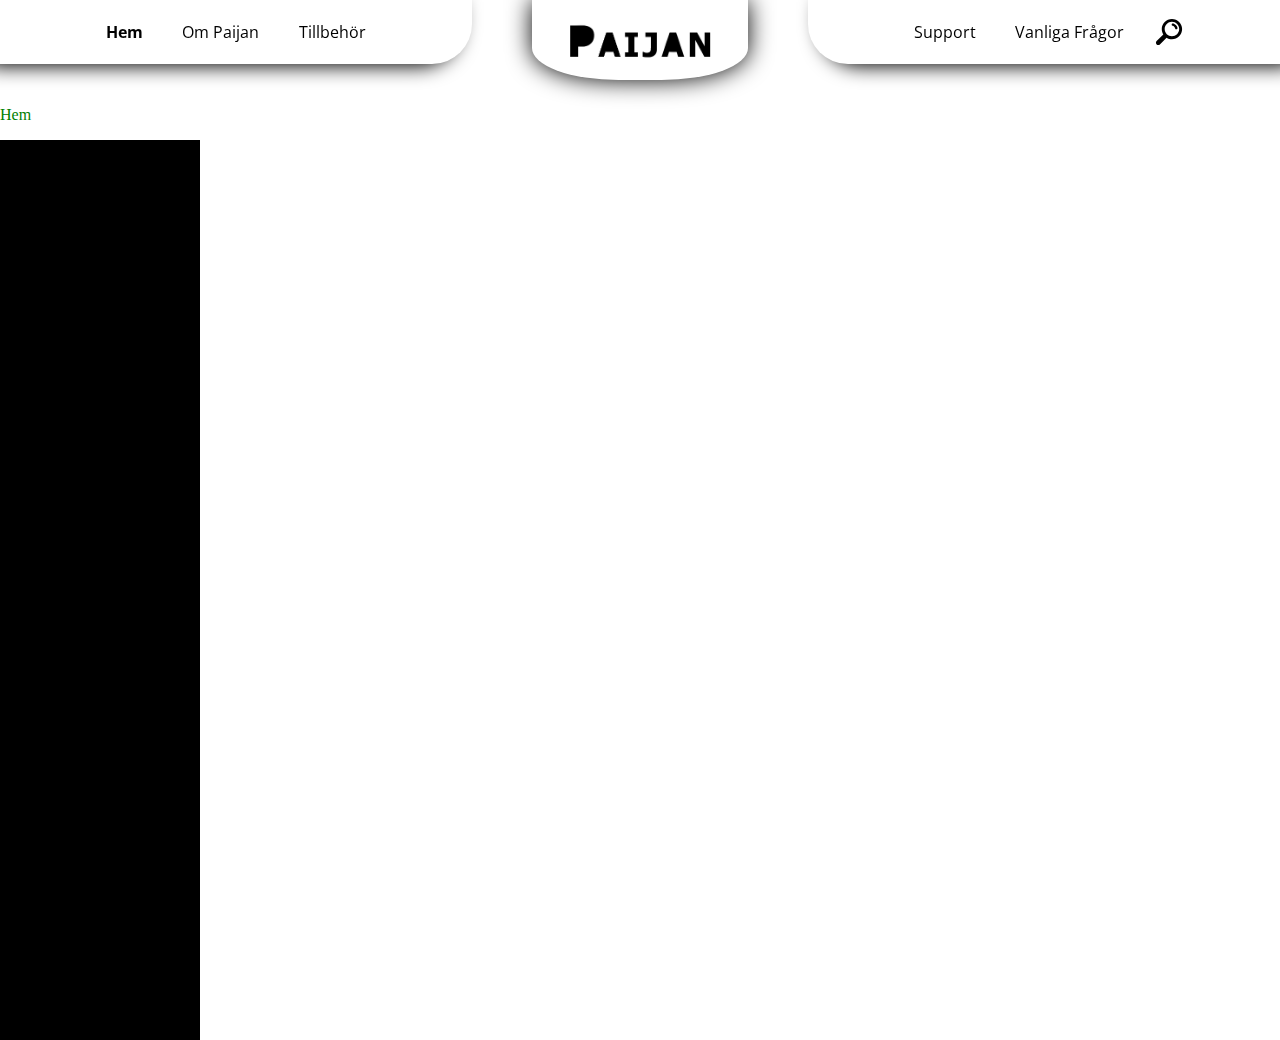
==== index.html @ 11e022a6 "Fixade animationen för laddning av sidor" ====
<!DOCTYPE html>
<html lang="sv">
    <head>
        <meta charset="UTF-8">
        <title>Paijan</title>
        <link rel="stylesheet" href="css/index.css">
        <meta name="viewport" content="width=device-width, initial-scale=1.0">
        <link href="https://fonts.googleapis.com/css?family=Open+Sans" rel="stylesheet">
    </head>
    <body>
        <nav>
            <div id="left_nav">
                <div class="nav_wrapper">
                    <p onclick="loadPage('home', this)" class="nav_title" id="nav_title_home">Hem</p>
                    <p onclick="loadPage('about-paijan', this)" class="nav_title">Om Paijan</p>
                    <p onclick="loadPage('accessories', this)" class="nav_title">Tillbehör</p>
                </div>
            </div>
            <div onclick="loadPage('home', document.getElementById('nav_title_home'))" id="center_nav">
                <img src="images/logga.png" alt="">
            </div>
            <div id="right_nav">
                <div class="nav_wrapper">
                    <p onclick="loadPage('support', this)" class="nav_title">Support</p>
                    <p onclick="loadPage('faq', this)" class="nav_title">Vanliga Frågor</p>
                    <img src="icons/search.svg" alt="">
                </div>
            </div>
        </nav>

        <div id="loaded_page"> </div>

        <div id="loading_div">
            <img id="loading_gif" src="icons/Loading_icon.gif" alt="">
        </div>

        <footer>

        </footer>
    </body>
<script src="js/index.js"></script>
</html>
---- css/index.css ----
body {
  background-color: white;
  display: flex;
  flex-direction: column;
  margin: 0;
  padding: 0;
  width: 100vw;
  overflow-x: hidden;
  min-height: 100vh; }

nav {
  display: flex;
  flex-direction: row;
  justify-content: center;
  height: 80px;
  width: 100vw;
  background-color: transparent;
  position: fixed;
  z-index: 100; }
  nav p {
    font-family: "Open Sans", sans-serif;
    margin: 0;
    padding: 10px;
    font-size: 1em; }
    nav p:hover {
      cursor: pointer;
      font-weight: bold; }
  nav .nav_title:hover {
    cursor: pointer;
    font-weight: bold; }
  nav #nav_title_home {
    font-weight: bold; }
  nav #left_nav, nav #right_nav {
    width: 100%;
    height: 80%; }
  nav .nav_wrapper {
    width: 100%;
    max-width: 300px;
    display: flex;
    flex-direction: row;
    justify-content: space-around;
    align-items: center; }
  nav #left_nav {
    background-color: white;
    display: flex;
    flex-direction: row;
    justify-content: center;
    box-shadow: -12px 2px 20px black;
    margin-right: 60px;
    border-bottom-right-radius: 40px;
    padding: 0 20px 0 20px; }
  nav #center_nav {
    width: 50%;
    height: 100%;
    border-bottom-left-radius: 40%;
    border-bottom-right-radius: 40%;
    z-index: 101;
    box-shadow: 0 0 25px black;
    display: flex;
    flex-direction: column;
    align-items: center;
    justify-content: center; }
    nav #center_nav img {
      width: 70%;
      z-index: 102; }
    nav #center_nav:hover {
      cursor: pointer; }
  nav #right_nav {
    background-color: white;
    display: flex;
    flex-direction: row;
    justify-content: center;
    box-shadow: 12px 2px 20px black;
    margin-left: 60px;
    border-bottom-left-radius: 40px;
    padding: 0 20px 0 20px; }
    nav #right_nav .nav_wrapper {
      max-width: 300px; }
    nav #right_nav img {
      width: 32px; }

#loading_div {
  position: fixed;
  top: 0;
  left: 0;
  width: 100vw;
  height: 100vh;
  background-color: white;
  z-index: 99; }
  #loading_div img {
    position: fixed;
    top: calc(50vh - (291px/2));
    left: calc(50vw - (441px/2));
    width: 441px; }

.fade_in_animation {
  animation-duration: 0.5s;
  animation-name: fadein;
  animation-timing-function: linear; }

.fade_out_animation {
  animation-duration: 0.5s;
  animation-name: fadeout;
  animation-timing-function: linear; }

@keyframes fadein {
  from {
    opacity: 0; }
  to {
    opacity: 1; } }
@keyframes fadeout {
  from {
    opacity: 1; }
  to {
    opacity: 0; } }
#loaded_page {
  position: absolute;
  top: 90px;
  left: 0; }
  #loaded_page #test {
    color: green; }

footer {
  display: none;
  position: relative;
  bottom: 0;
  width: 100vw;
  background-color: lightgray;
  height: 80px; }

/*# sourceMappingURL=index.css.map */
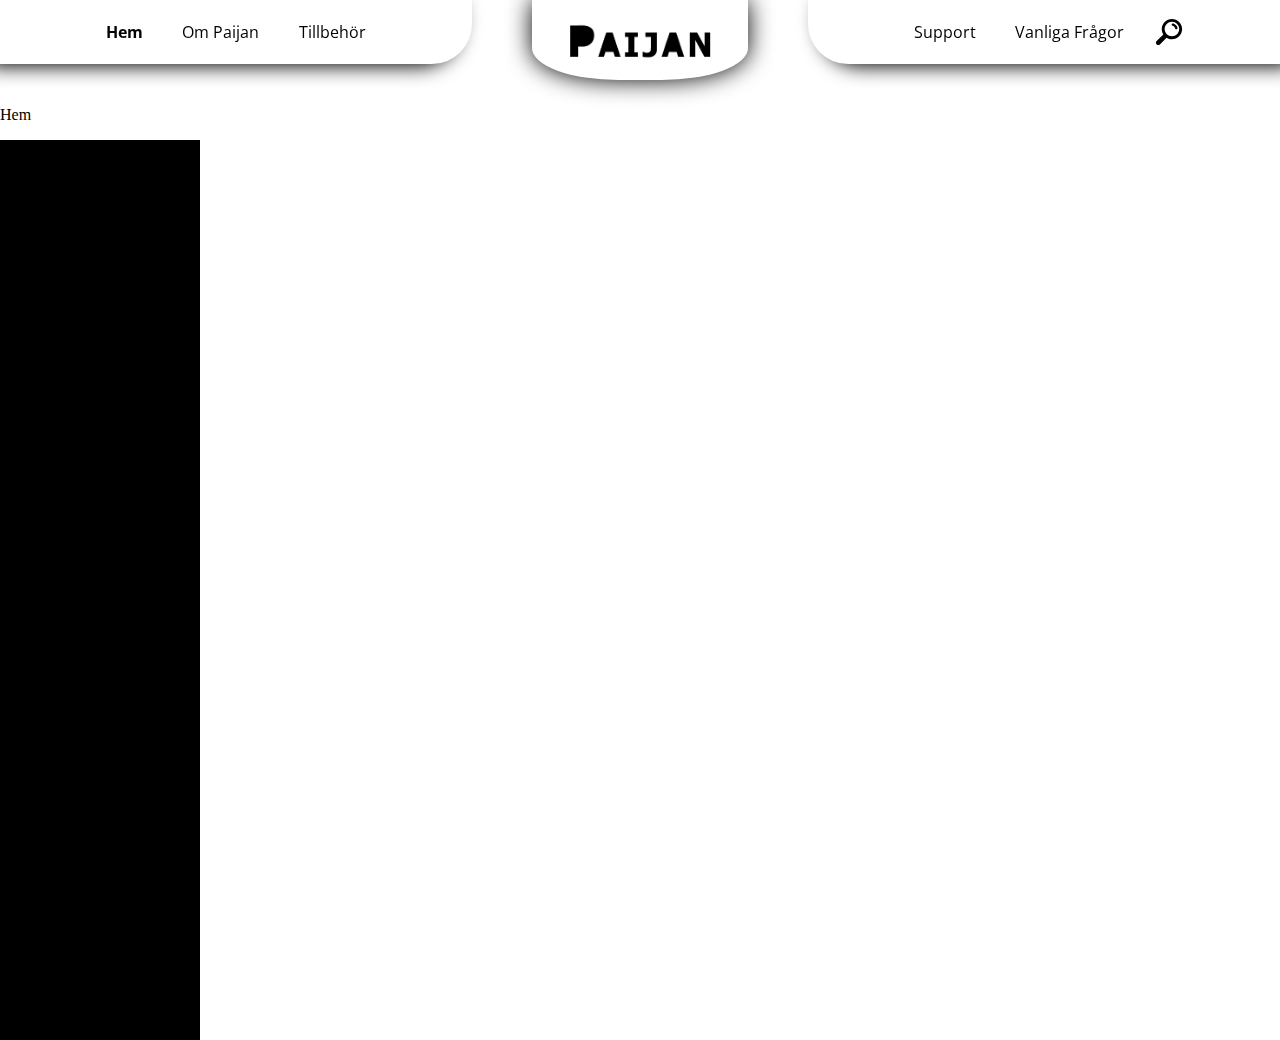
==== commit d7dfbb32: "Lade till en ända error_page. Skapade sass fil för error_page." ====
--- a/index.html
+++ b/index.html
@@ -6,14 +6,15 @@
         <link rel="stylesheet" href="css/index.css">
         <meta name="viewport" content="width=device-width, initial-scale=1.0">
         <link href="https://fonts.googleapis.com/css?family=Open+Sans" rel="stylesheet">
+        <link rel="icon" type="image/png" href="images/favicon.png" sizes="32x32">
     </head>
     <body>
         <nav>
             <div id="left_nav">
                 <div class="nav_wrapper">
                     <p onclick="loadPage('home', this)" class="nav_title" id="nav_title_home">Hem</p>
-                    <p onclick="loadPage('about-paijan', this)" class="nav_title">Om Paijan</p>
-                    <p onclick="loadPage('accessories', this)" class="nav_title">Tillbehör</p>
+                    <p onclick="loadPage('about-paijan', this)" class="nav_title" id="nav_title_about-paijan">Om Paijan</p>
+                    <p onclick="loadPage('accessories', this)" class="nav_title" id="nav_title_accessories">Tillbehör</p>
                 </div>
             </div>
             <div onclick="loadPage('home', document.getElementById('nav_title_home'))" id="center_nav">
@@ -21,8 +22,8 @@
             </div>
             <div id="right_nav">
                 <div class="nav_wrapper">
-                    <p onclick="loadPage('support', this)" class="nav_title">Support</p>
-                    <p onclick="loadPage('faq', this)" class="nav_title">Vanliga Frågor</p>
+                    <p onclick="loadPage('support', this)" class="nav_title" id="nav_title_support">Support</p>
+                    <p onclick="loadPage('faq', this)" class="nav_title" id="nav_title_faq">Vanliga Frågor</p>
                     <img src="icons/search.svg" alt="">
                 </div>
             </div>
@@ -39,4 +40,5 @@
         </footer>
     </body>
 <script src="js/index.js"></script>
+    <script src="js/lib.js"></script>
 </html>--- a/css/index.css
+++ b/css/index.css
@@ -27,8 +27,6 @@
       font-weight: bold; }
   nav .nav_title:hover {
     cursor: pointer;
-    font-weight: bold; }
-  nav #nav_title_home {
     font-weight: bold; }
   nav #left_nav, nav #right_nav {
     width: 100%;
@@ -117,8 +115,12 @@
   position: absolute;
   top: 90px;
   left: 0; }
-  #loaded_page #test {
-    color: green; }
+
+#loaded_page #error_main {
+    font-family: "Open Sans", sans-serif;
+    font-size: 1em;
+    margin-left: 20px;
+}
 
 footer {
   display: none;
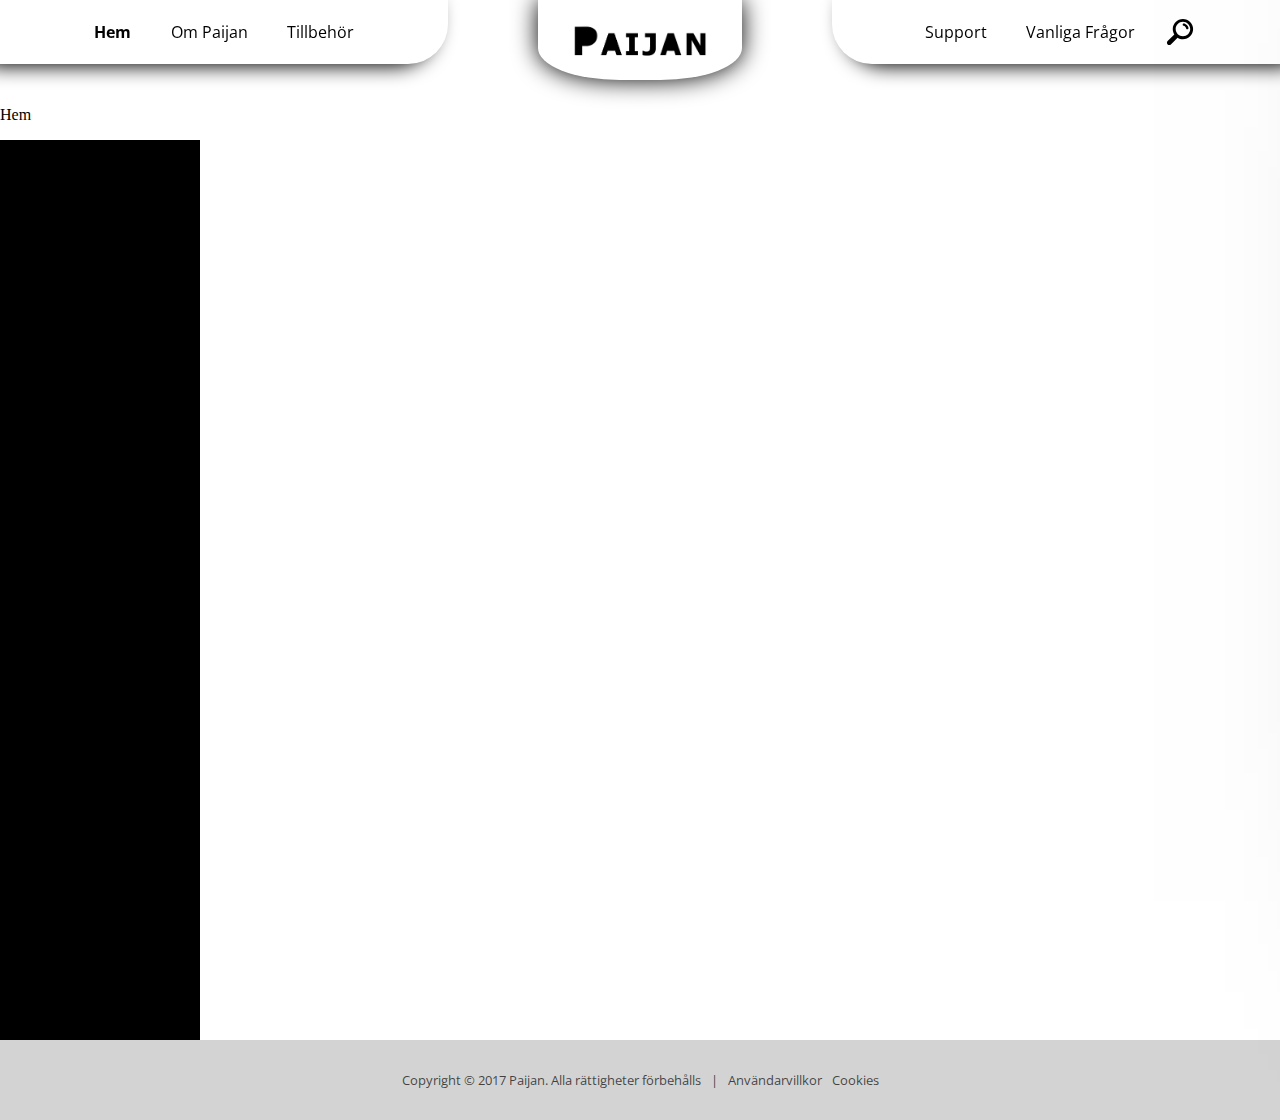
==== commit fdb1d7a6: "Uppdaterade footer med innehåll." ====
--- a/index.html
+++ b/index.html
@@ -9,7 +9,7 @@
         <link rel="icon" type="image/png" href="images/favicon.png" sizes="32x32">
     </head>
     <body>
-        <nav>
+        <nav id="desktop_nav">
             <div id="left_nav">
                 <div class="nav_wrapper">
                     <p onclick="loadPage('home', this)" class="nav_title" id="nav_title_home">Hem</p>
@@ -29,16 +29,46 @@
             </div>
         </nav>
 
-        <div id="loaded_page"> </div>
+        <nav id="mobile_nav">
+            <div id="left_M_nav">
+                <img src="images/logga.png" alt="" onclick="loadPage('home', document.getElementById('nav_title_home'))">
+            </div>
+            <div id="right_M_nav">
+                <img src="icons/search.svg" alt="" id="mobile_search_icon">
+            </div>
+        </nav>
+
+        <menu id="mobile_menu">
+            <img src="images/logga.png" alt="">
+
+            <div id="mobile_links">
+                <p onclick="loadPage('home', this); close_mobile_menu()" class="nav_title" id="mobile_nav_title_home">Hem</p>
+                <p onclick="loadPage('about-paijan', this); close_mobile_menu()" class="nav_title" id="mobile_nav_title_about-paijan">Om Paijan</p>
+                <p onclick="loadPage('accessories', this); close_mobile_menu()" class="nav_title" id="mobile_nav_title_accessories">Tillbehör</p>
+                <p onclick="loadPage('support', this); close_mobile_menu()" class="nav_title" id="mobile_nav_title_support">Support</p>
+                <p onclick="loadPage('faq', this); close_mobile_menu()" class="nav_title" id="mobile_nav_title_faq">Vanliga Frågor</p>
+            </div>
+        </menu>
+
+        <div id="mobile_menu_icon" onclick="on_menu_click()">
+            <canvas id="top_bar"></canvas>
+            <canvas id="middle_bar"></canvas>
+            <canvas id="bottom_bar"></canvas>
+        </div>
+
+        <div id="loaded_page"></div>
 
         <div id="loading_div">
             <img id="loading_gif" src="icons/Loading_icon.gif" alt="">
         </div>
 
         <footer>
-
+            <p>Copyright © 2017 Paijan. Alla rättigheter förbehålls</p>
+            <p>|</p>
+            <p>Användarvillkor</p>
+            <p>Cookies</p>
         </footer>
     </body>
-<script src="js/index.js"></script>
+    <script src="js/index.js"></script>
     <script src="js/lib.js"></script>
 </html>--- a/css/index.css
+++ b/css/index.css
@@ -8,8 +8,25 @@
   overflow-x: hidden;
   min-height: 100vh; }
 
-nav {
-  display: flex;
+@media screen and (max-width: 799px) {
+  #desktop_nav {
+    display: none; }
+
+  #mobile_menu_icon {
+    display: flex; }
+
+  #mobile_nav {
+    display: flex; } }
+@media screen and (min-width: 800px) {
+  #desktop_nav {
+    display: flex; }
+
+  #mobile_menu_icon {
+    display: none; }
+
+  #mobile_nav {
+    display: none; } }
+#desktop_nav {
   flex-direction: row;
   justify-content: center;
   height: 80px;
@@ -17,37 +34,37 @@
   background-color: transparent;
   position: fixed;
   z-index: 100; }
-  nav p {
+  #desktop_nav p {
     font-family: "Open Sans", sans-serif;
     margin: 0;
     padding: 10px;
     font-size: 1em; }
-    nav p:hover {
+    #desktop_nav p:hover {
       cursor: pointer;
       font-weight: bold; }
-  nav .nav_title:hover {
+  #desktop_nav .nav_title:hover {
     cursor: pointer;
     font-weight: bold; }
-  nav #left_nav, nav #right_nav {
+  #desktop_nav #left_nav, #desktop_nav #right_nav {
     width: 100%;
     height: 80%; }
-  nav .nav_wrapper {
+  #desktop_nav .nav_wrapper {
     width: 100%;
     max-width: 300px;
     display: flex;
     flex-direction: row;
     justify-content: space-around;
     align-items: center; }
-  nav #left_nav {
+  #desktop_nav #left_nav {
     background-color: white;
     display: flex;
     flex-direction: row;
     justify-content: center;
     box-shadow: -12px 2px 20px black;
-    margin-right: 60px;
+    margin-right: 7vw;
     border-bottom-right-radius: 40px;
     padding: 0 20px 0 20px; }
-  nav #center_nav {
+  #desktop_nav #center_nav {
     width: 50%;
     height: 100%;
     border-bottom-left-radius: 40%;
@@ -58,25 +75,183 @@
     flex-direction: column;
     align-items: center;
     justify-content: center; }
-    nav #center_nav img {
+    #desktop_nav #center_nav img {
       width: 70%;
       z-index: 102; }
-    nav #center_nav:hover {
+    #desktop_nav #center_nav:hover {
       cursor: pointer; }
-  nav #right_nav {
+  #desktop_nav #right_nav {
     background-color: white;
     display: flex;
     flex-direction: row;
     justify-content: center;
     box-shadow: 12px 2px 20px black;
-    margin-left: 60px;
+    margin-left: 7vw;
     border-bottom-left-radius: 40px;
     padding: 0 20px 0 20px; }
-    nav #right_nav .nav_wrapper {
+    #desktop_nav #right_nav .nav_wrapper {
       max-width: 300px; }
-    nav #right_nav img {
+    #desktop_nav #right_nav img {
       width: 32px; }
 
+#mobile_menu {
+  display: flex;
+  flex-direction: column;
+  background-color: white;
+  width: 100vw;
+  height: 100vh;
+  position: fixed;
+  top: 0;
+  right: -120vw;
+  z-index: 102;
+  margin: 0;
+  padding: 0;
+  box-shadow: 0 0 20vw black;
+  align-items: center; }
+  #mobile_menu img {
+    width: 200px;
+    height: 40px;
+    margin-top: 10vh; }
+  #mobile_menu #mobile_links {
+    margin-top: 20vh;
+    display: flex;
+    flex-direction: column;
+    justify-content: center;
+    align-items: center; }
+    #mobile_menu #mobile_links p {
+      font-size: 1.4em;
+      font-family: "Open Sans", sans-serif;
+      margin: 0;
+      padding: 5px; }
+
+.mobile_menu_animate_in {
+  animation-duration: 0.7s;
+  animation-name: mobile_menu_slide_in;
+  animation-timing-function: ease-in-out; }
+
+.mobile_menu_animate_out {
+  animation-duration: 0.7s;
+  animation-name: mobile_menu_slide_out;
+  animation-timing-function: ease-in-out; }
+
+@keyframes mobile_menu_slide_in {
+  from {
+    right: -120vw; }
+  to {
+    right: 0; } }
+@keyframes mobile_menu_slide_out {
+  from {
+    right: 0; }
+  to {
+    right: -120vw; } }
+#mobile_nav {
+  position: fixed;
+  background-color: white;
+  top: 0;
+  left: 0;
+  width: 100vw;
+  height: 60px;
+  box-shadow: 0 0 20px black;
+  z-index: 100;
+  flex-direction: row; }
+  #mobile_nav #left_M_nav {
+    width: 40vw;
+    display: flex;
+    flex-direction: column;
+    justify-content: center; }
+    #mobile_nav #left_M_nav img {
+      margin-left: 10px;
+      width: 120px; }
+  #mobile_nav #right_M_nav {
+    width: 60vw;
+    display: flex;
+    flex-direction: row-reverse;
+    align-items: center; }
+    #mobile_nav #right_M_nav #mobile_search_icon {
+      margin-right: 81px;
+      width: 38px; }
+
+#mobile_menu_icon {
+  position: fixed;
+  top: 10px;
+  right: 20px;
+  width: 31px;
+  height: 30px;
+  flex-direction: column;
+  padding: 5px;
+  z-index: 104; }
+  #mobile_menu_icon #top_bar, #mobile_menu_icon #middle_bar, #mobile_menu_icon #bottom_bar {
+    width: 31px;
+    height: 6px;
+    background-color: black;
+    border-radius: 3.1px; }
+  #mobile_menu_icon #middle_bar {
+    margin: 6px 0 6px 0; }
+
+.top_bar_animate_in {
+  animation-duration: 0.5s;
+  animation-name: top_bar_rotate_down;
+  animation-timing-function: ease-in-out;
+  transform-origin: 100% 100%; }
+
+.top_bar_animate_out {
+  animation-duration: 0.5s;
+  animation-name: top_bar_rotate_up;
+  animation-timing-function: ease-in-out;
+  transform-origin: 100% 100%; }
+
+.middle_bar_animate_in {
+  animation-duration: 0.3s;
+  animation-name: middle_bar_fadeout;
+  animation-timing-function: ease-in-out; }
+
+.middle_bar_animate_out {
+  animation-duration: 0.7s;
+  animation-name: middle_bar_fadein;
+  animation-timing-function: ease-in-out; }
+
+.bottom_bar_animate_in {
+  animation-duration: 0.5s;
+  animation-name: bottom_bar_rotate_up;
+  animation-timing-function: ease-in-out;
+  transform-origin: 100% 0; }
+
+.bottom_bar_animate_out {
+  animation-duration: 0.5s;
+  animation-name: bottom_bar_rotate_down;
+  animation-timing-function: ease-in-out;
+  transform-origin: 100% 0; }
+
+@keyframes top_bar_rotate_down {
+  from {
+    transform: rotate(0deg); }
+  to {
+    transform: rotate(-45deg); } }
+@keyframes top_bar_rotate_up {
+  from {
+    transform: rotate(-45deg); }
+  to {
+    transform: rotate(0deg); } }
+@keyframes middle_bar_fadeout {
+  from {
+    opacity: 1; }
+  to {
+    opacity: 0; } }
+@keyframes middle_bar_fadein {
+  from {
+    opacity: 0; }
+  to {
+    opacity: 1; } }
+@keyframes bottom_bar_rotate_up {
+  from {
+    transform: rotate(0deg); }
+  to {
+    transform: rotate(45deg); } }
+@keyframes bottom_bar_rotate_down {
+  from {
+    transform: rotate(45deg); }
+  to {
+    transform: rotate(0deg); } }
 #loading_div {
   position: fixed;
   top: 0;
@@ -112,22 +287,26 @@
   to {
     opacity: 0; } }
 #loaded_page {
-  position: absolute;
-  top: 90px;
-  left: 0; }
-
-#loaded_page #error_main {
+  margin-top: 90px; }
+  #loaded_page #error_main {
     font-family: "Open Sans", sans-serif;
     font-size: 1em;
-    margin-left: 20px;
-}
+    margin-left: 20px; }
 
 footer {
-  display: none;
+  display: flex;
+  flex-direction: row;
+  justify-content: center;
+  align-items: center;
   position: relative;
   bottom: 0;
   width: 100vw;
   background-color: lightgray;
-  height: 80px; }
+  height: 80px;
+  font-family: "Open Sans", sans-serif;
+  color: rgba(0, 0, 0, 0.7); }
+  footer p {
+    font-size: 0.8em;
+    margin: 0 5px 0 5px; }
 
 /*# sourceMappingURL=index.css.map */
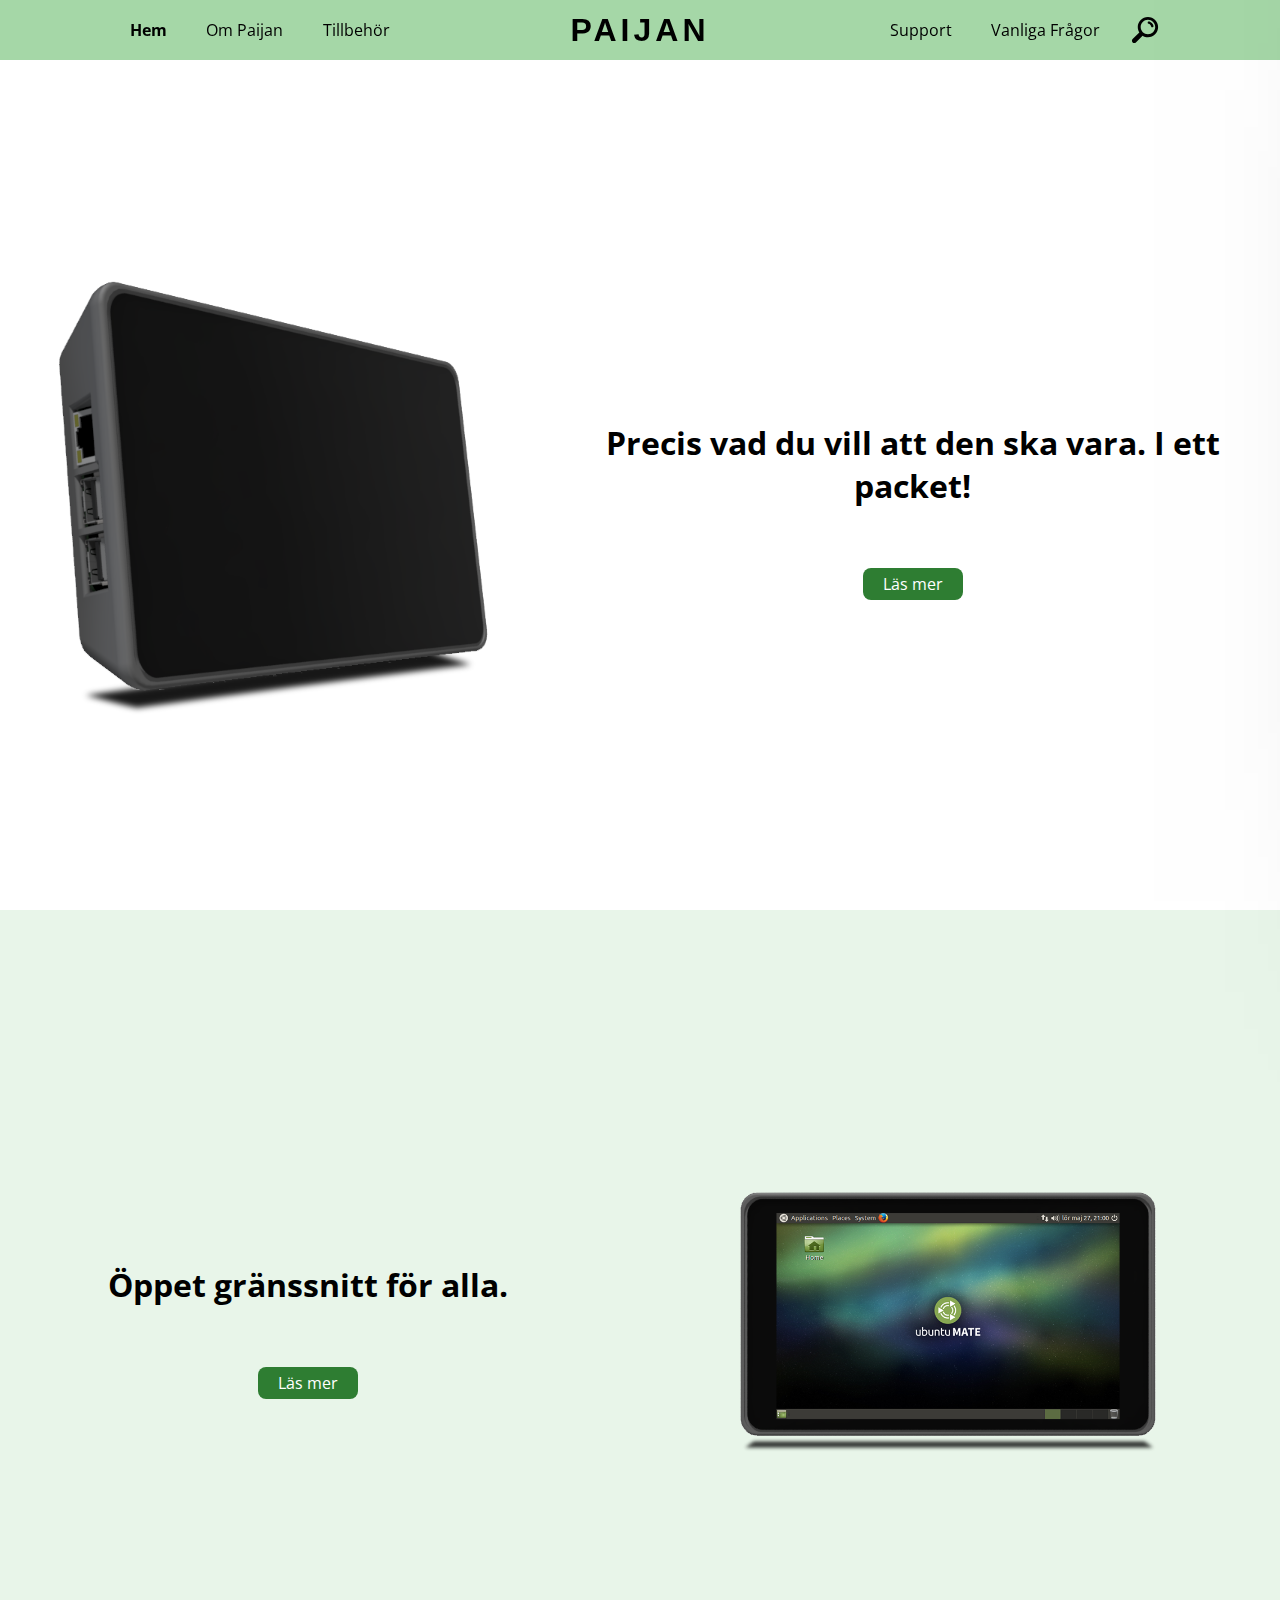
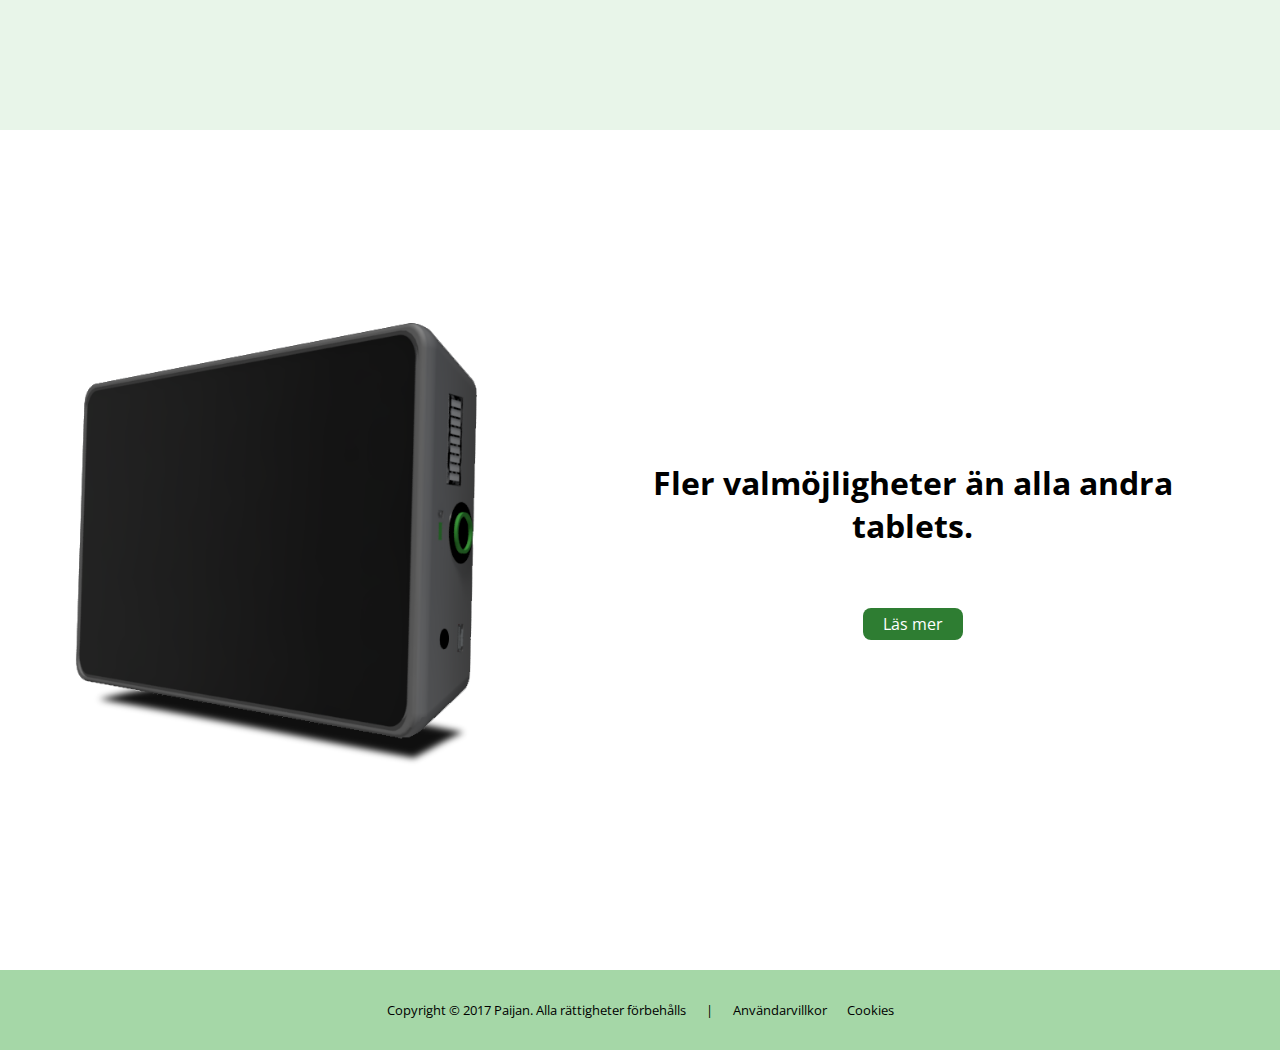
==== commit ef7f2db5: "Uppdaterade utseendet på navbaren." ====
--- a/index.html
+++ b/index.html
@@ -18,7 +18,8 @@
                 </div>
             </div>
             <div onclick="loadPage('home', document.getElementById('nav_title_home'))" id="center_nav">
-                <img src="images/logga.png" alt="">
+                <!--<img src="images/logga_white.png" alt="">-->
+                <p class="logga_text" id="desktop_nav_logga">PAIJAN</p>
             </div>
             <div id="right_nav">
                 <div class="nav_wrapper">
@@ -31,7 +32,8 @@
 
         <nav id="mobile_nav">
             <div id="left_M_nav">
-                <img src="images/logga.png" alt="" onclick="loadPage('home', document.getElementById('nav_title_home'))">
+                <!--<img src="images/logga.png" alt="" onclick="loadPage('home', document.getElementById('nav_title_home'))">-->
+                <p class="logga_text" id="mobile_nav_logga">PAIJAN</p>
             </div>
             <div id="right_M_nav">
                 <img src="icons/search.svg" alt="" id="mobile_search_icon">
@@ -39,7 +41,8 @@
         </nav>
 
         <menu id="mobile_menu">
-            <img src="images/logga.png" alt="">
+            <!--<img src="images/logga.png" alt="">-->
+            <p class="logga_text" id="mobile_menu_logga">PAIJAN</p>
 
             <div id="mobile_links">
                 <p onclick="loadPage('home', this); close_mobile_menu()" class="nav_title" id="mobile_nav_title_home">Hem</p>
--- a/css/index.css
+++ b/css/index.css
@@ -26,28 +26,31 @@
 
   #mobile_nav {
     display: none; } }
+.logga_text {
+  font-family: Tahoma, sans-serif;
+  letter-spacing: 4px;
+  font-size: 1.6em;
+  font-weight: bold; }
+
 #desktop_nav {
+  background-color: rgba(76, 175, 80, 0.5);
   flex-direction: row;
   justify-content: center;
-  height: 80px;
-  width: 100vw;
-  background-color: transparent;
+  height: 60px;
+  width: 100vw;
   position: fixed;
   z-index: 100; }
   #desktop_nav p {
     font-family: "Open Sans", sans-serif;
     margin: 0;
     padding: 10px;
-    font-size: 1em; }
+    font-size: 1em;
+    color: black; }
     #desktop_nav p:hover {
-      cursor: pointer;
-      font-weight: bold; }
-  #desktop_nav .nav_title:hover {
-    cursor: pointer;
-    font-weight: bold; }
+      cursor: pointer; }
   #desktop_nav #left_nav, #desktop_nav #right_nav {
     width: 100%;
-    height: 80%; }
+    height: 100%; }
   #desktop_nav .nav_wrapper {
     width: 100%;
     max-width: 300px;
@@ -56,38 +59,27 @@
     justify-content: space-around;
     align-items: center; }
   #desktop_nav #left_nav {
-    background-color: white;
     display: flex;
     flex-direction: row;
     justify-content: center;
-    box-shadow: -12px 2px 20px black;
-    margin-right: 7vw;
-    border-bottom-right-radius: 40px;
     padding: 0 20px 0 20px; }
   #desktop_nav #center_nav {
     width: 50%;
     height: 100%;
-    border-bottom-left-radius: 40%;
-    border-bottom-right-radius: 40%;
     z-index: 101;
-    box-shadow: 0 0 25px black;
     display: flex;
     flex-direction: column;
     align-items: center;
     justify-content: center; }
-    #desktop_nav #center_nav img {
-      width: 70%;
-      z-index: 102; }
+    #desktop_nav #center_nav #desktop_nav_logga {
+      font-family: Tahoma, sans-serif;
+      font-size: 2em; }
     #desktop_nav #center_nav:hover {
       cursor: pointer; }
   #desktop_nav #right_nav {
-    background-color: white;
     display: flex;
     flex-direction: row;
     justify-content: center;
-    box-shadow: 12px 2px 20px black;
-    margin-left: 7vw;
-    border-bottom-left-radius: 40px;
     padding: 0 20px 0 20px; }
     #desktop_nav #right_nav .nav_wrapper {
       max-width: 300px; }
@@ -97,7 +89,7 @@
 #mobile_menu {
   display: flex;
   flex-direction: column;
-  background-color: white;
+  background-color: #E8F5E9;
   width: 100vw;
   height: 100vh;
   position: fixed;
@@ -112,8 +104,12 @@
     width: 200px;
     height: 40px;
     margin-top: 10vh; }
+  #mobile_menu #mobile_menu_logga {
+    margin-top: 15vh;
+    margin-bottom: 0;
+    font-size: 3em; }
   #mobile_menu #mobile_links {
-    margin-top: 20vh;
+    margin-top: 10vh;
     display: flex;
     flex-direction: column;
     justify-content: center;
@@ -146,7 +142,7 @@
     right: -120vw; } }
 #mobile_nav {
   position: fixed;
-  background-color: white;
+  background-color: rgba(76, 175, 80, 0.5);
   top: 0;
   left: 0;
   width: 100vw;
@@ -159,9 +155,9 @@
     display: flex;
     flex-direction: column;
     justify-content: center; }
-    #mobile_nav #left_M_nav img {
-      margin-left: 10px;
-      width: 120px; }
+    #mobile_nav #left_M_nav #mobile_nav_logga {
+      margin-left: 20px;
+      color: white; }
   #mobile_nav #right_M_nav {
     width: 60vw;
     display: flex;
@@ -183,7 +179,7 @@
   #mobile_menu_icon #top_bar, #mobile_menu_icon #middle_bar, #mobile_menu_icon #bottom_bar {
     width: 31px;
     height: 6px;
-    background-color: black;
+    background-color: white;
     border-radius: 3.1px; }
   #mobile_menu_icon #middle_bar {
     margin: 6px 0 6px 0; }
@@ -287,11 +283,77 @@
   to {
     opacity: 0; } }
 #loaded_page {
-  margin-top: 90px; }
+  margin-top: 90px;
+  display: flex;
+  flex-direction: column;
+  align-items: center; }
   #loaded_page #error_main {
     font-family: "Open Sans", sans-serif;
     font-size: 1em;
     margin-left: 20px; }
+  #loaded_page .display {
+    width: 100vw;
+    min-height: calc(100vh - 140px);
+    display: flex;
+    flex-direction: row;
+    justify-content: space-around;
+    align-items: center;
+    padding: 30px 0 30px 0; }
+    #loaded_page .display h1 {
+      font-family: "Open Sans", sans-serif; }
+    #loaded_page .display .display_info_div {
+      display: flex;
+      flex-direction: column;
+      justify-content: center;
+      align-items: center;
+      text-align: center; }
+    #loaded_page .display input[type="button"] {
+      border: none;
+      background-color: #2E7D32;
+      font-family: "Open Sans", sans-serif;
+      font-size: 1em;
+      border-radius: 8px;
+      padding: 5px 20px 5px 20px;
+      color: white;
+      margin-top: 40px; }
+      #loaded_page .display input[type="button"]:hover {
+        cursor: pointer; }
+    @media screen and (min-width: 800px) {
+      #loaded_page .display .display_info_div {
+        max-width: 50vw; }
+      #loaded_page .display .display_img {
+        width: 50vmin; }
+      #loaded_page .display .mobile_read_more_button {
+        display: none; }
+      #loaded_page .display .desktop_read_more_button {
+        display: flex; } }
+    @media screen and (max-width: 799px) {
+      #loaded_page .display {
+        flex-direction: column; }
+        #loaded_page .display .display_info_div {
+          width: 90vw;
+          justify-content: center;
+          align-items: center; }
+        #loaded_page .display .display_img {
+          width: 70vmin; }
+        #loaded_page .display .mobile_read_more_button {
+          display: flex; }
+        #loaded_page .display .desktop_read_more_button {
+          display: none; } }
+  #loaded_page #display_1 {
+    background-color: white; }
+  #loaded_page #display_2 {
+    background-color: #E8F5E9; }
+  #loaded_page #display_3 {
+    background-color: white; }
+  @media screen and (max-width: 799px) {
+    #loaded_page .display_info_div {
+      width: 90vw;
+      justify-content: center; }
+    #loaded_page .display_img {
+      width: 50vmin; }
+    #loaded_page #display_1, #loaded_page #display_3 {
+      flex-direction: column-reverse; } }
 
 footer {
   display: flex;
@@ -301,12 +363,16 @@
   position: relative;
   bottom: 0;
   width: 100vw;
-  background-color: lightgray;
+  background-color: rgba(76, 175, 80, 0.5);
   height: 80px;
   font-family: "Open Sans", sans-serif;
-  color: rgba(0, 0, 0, 0.7); }
+  margin-top: 20px; }
+  @media screen and (max-width: 799px) {
+    footer {
+      font-size: 0.7em;
+      height: 50px; } }
   footer p {
     font-size: 0.8em;
-    margin: 0 5px 0 5px; }
+    margin: 0 10px 0 10px; }
 
 /*# sourceMappingURL=index.css.map */
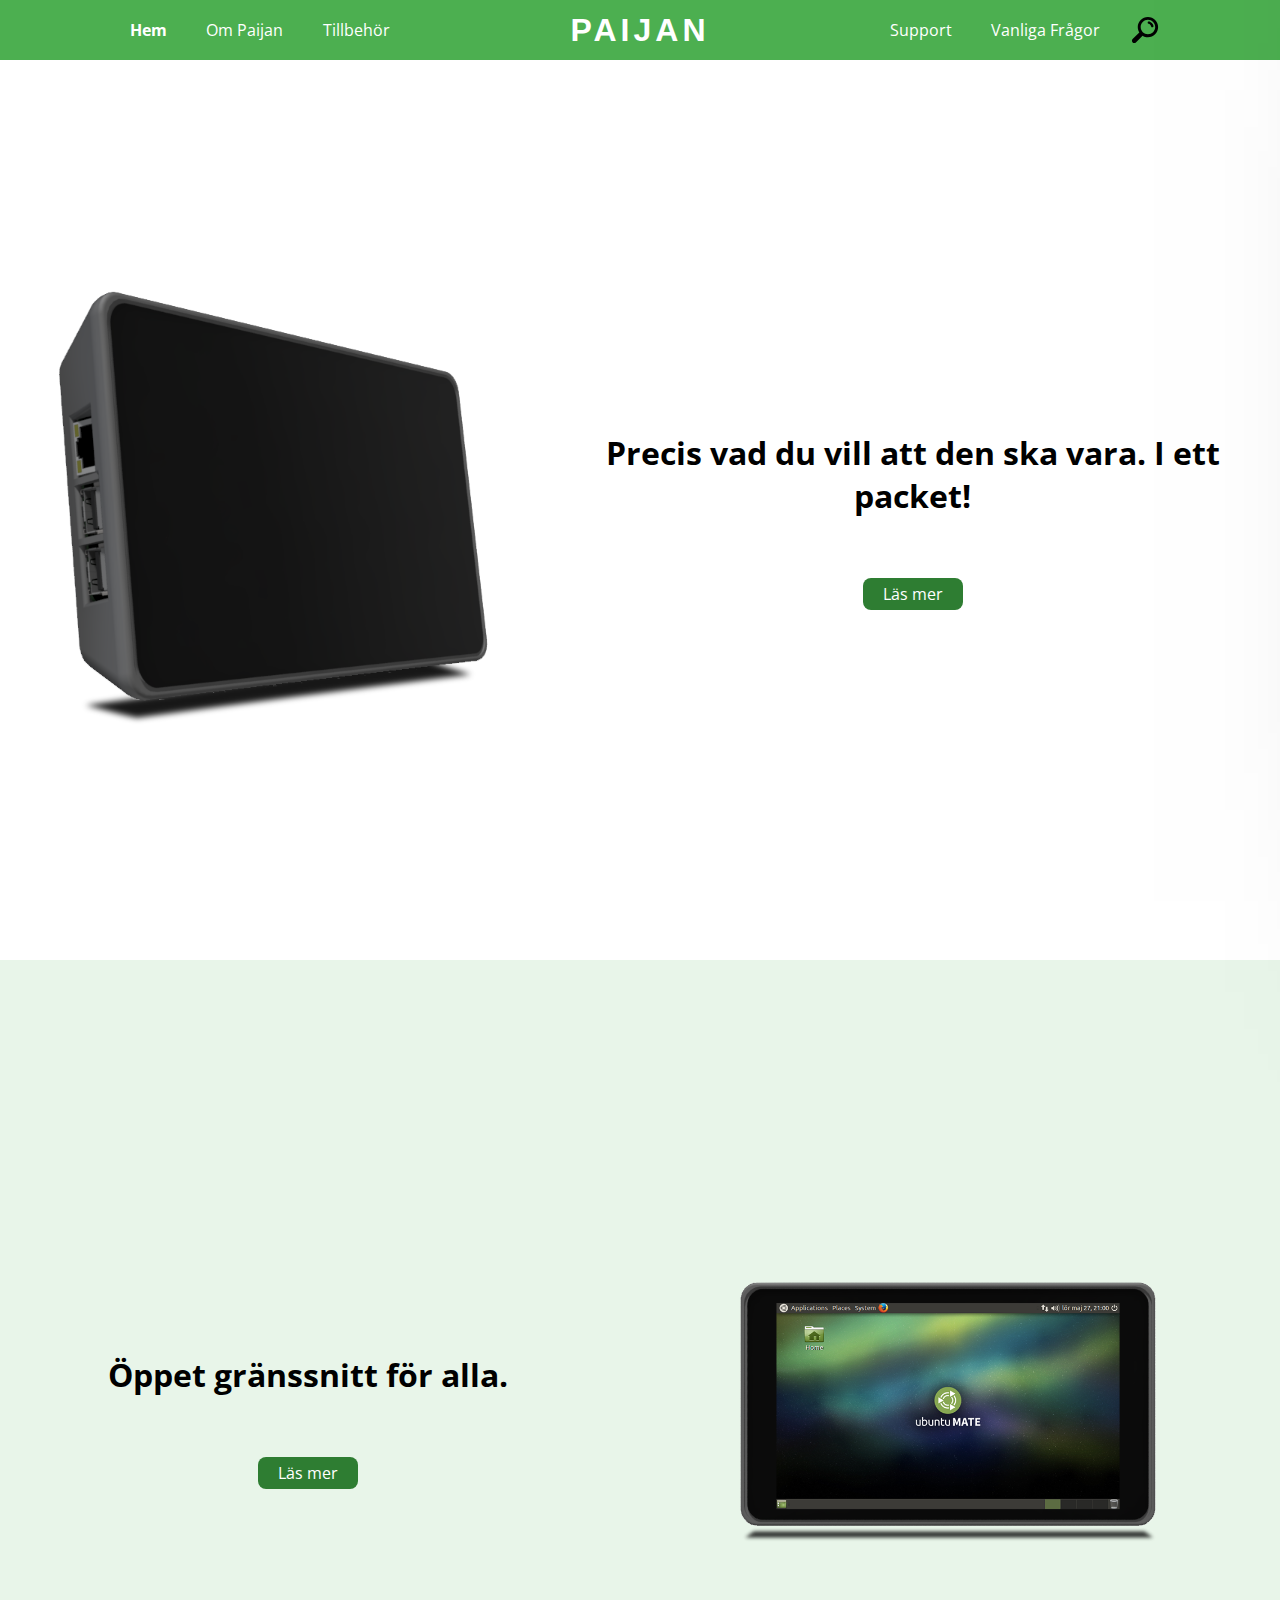
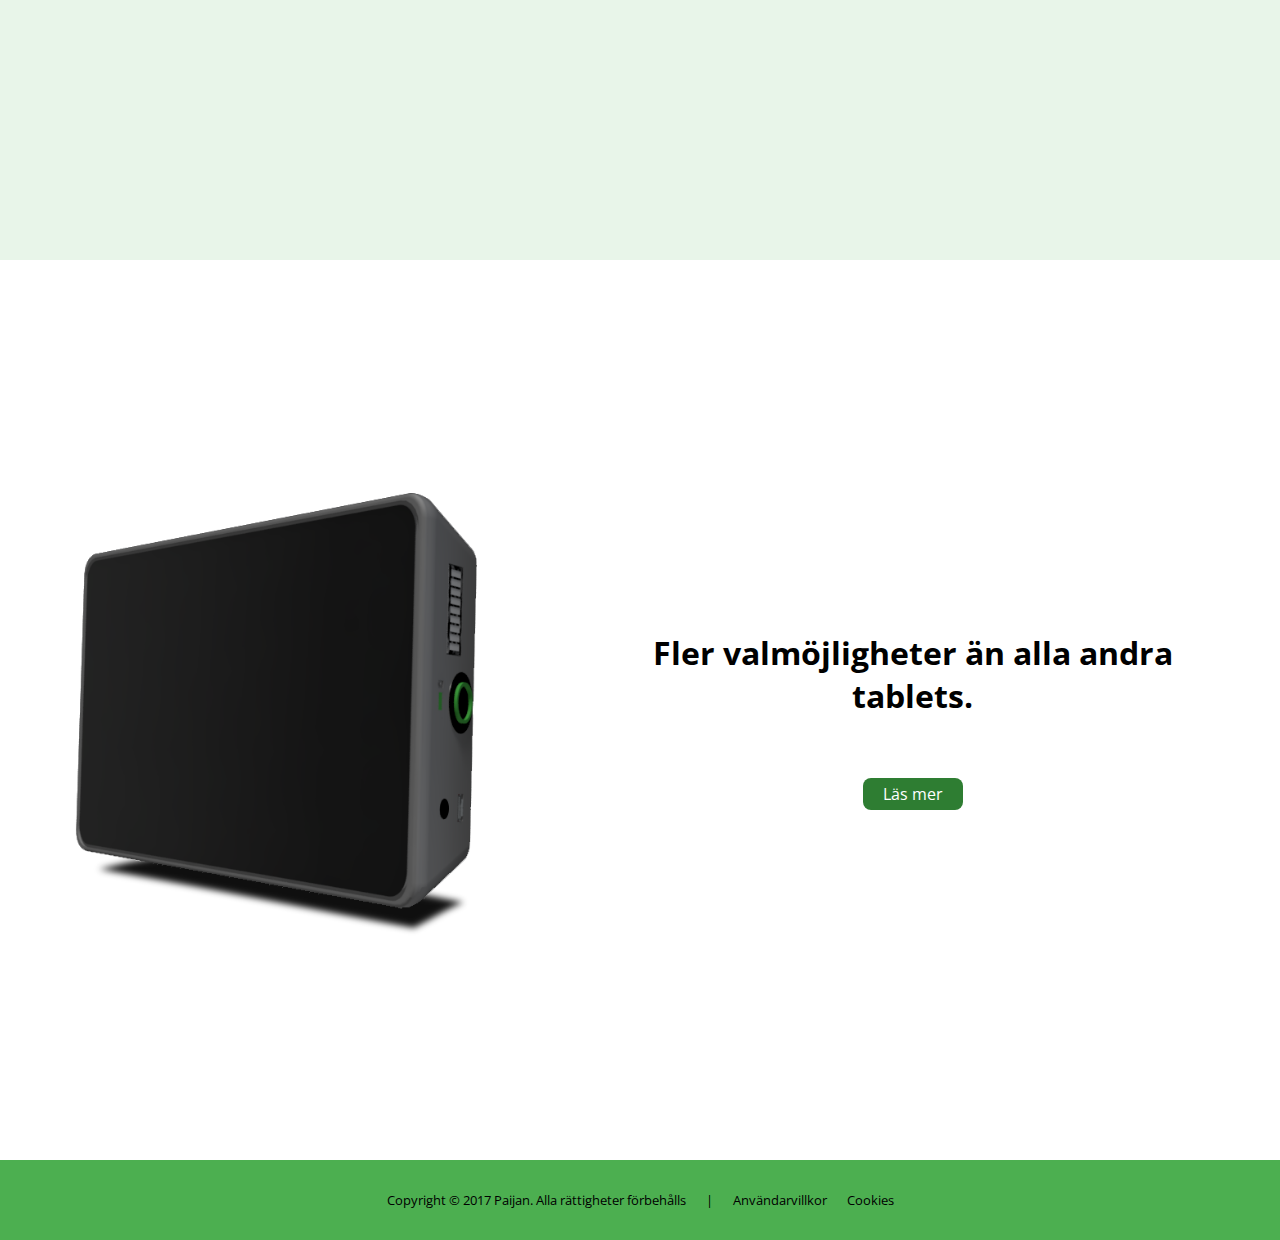
==== commit fafd6b2c: "Uppdaterade innehållet på om paijan sidan med ett bildspel." ====
--- a/index.html
+++ b/index.html
@@ -8,6 +8,7 @@
         <link href="https://fonts.googleapis.com/css?family=Open+Sans" rel="stylesheet">
         <link rel="icon" type="image/png" href="images/favicon.png" sizes="32x32">
     </head>
+    <script src="js/about-paijan.js"></script>
     <body>
         <nav id="desktop_nav">
             <div id="left_nav">
--- a/css/index.css
+++ b/css/index.css
@@ -33,7 +33,7 @@
   font-weight: bold; }
 
 #desktop_nav {
-  background-color: rgba(76, 175, 80, 0.5);
+  background-color: #4caf50;
   flex-direction: row;
   justify-content: center;
   height: 60px;
@@ -45,7 +45,7 @@
     margin: 0;
     padding: 10px;
     font-size: 1em;
-    color: black; }
+    color: white; }
     #desktop_nav p:hover {
       cursor: pointer; }
   #desktop_nav #left_nav, #desktop_nav #right_nav {
@@ -142,7 +142,7 @@
     right: -120vw; } }
 #mobile_nav {
   position: fixed;
-  background-color: rgba(76, 175, 80, 0.5);
+  background-color: #4caf50;
   top: 0;
   left: 0;
   width: 100vw;
@@ -283,17 +283,42 @@
   to {
     opacity: 0; } }
 #loaded_page {
-  margin-top: 90px;
+  margin-top: 60px;
   display: flex;
-  flex-direction: column;
-  align-items: center; }
+  flex-direction: column; }
+  #loaded_page #bildspel_on_paijan #bild_1, #loaded_page #bildspel_on_paijan #bild_2, #loaded_page #bildspel_on_paijan #bild_3, #loaded_page #bildspel_on_paijan #bild_4 {
+    width: 100vw;
+    height: calc(50vh - 60px);
+    position: absolute;
+    top: 60px;
+    left: 0;
+    opacity: 0; }
+  #loaded_page #bildspel_on_paijan #bild_1 {
+    background-color: red;
+    z-index: 11;
+    opacity: 1; }
+  #loaded_page #bildspel_on_paijan #bild_2 {
+    background-color: blue; }
+  #loaded_page #bildspel_on_paijan #bild_3 {
+    background-color: green; }
+  #loaded_page #bildspel_on_paijan #bild_4 {
+    background-color: yellow; }
+  #loaded_page .slideshow_fadeout {
+    animation-duration: 0.5s;
+    animation-name: slideshowfadeout;
+    animation-timing-function: linear; }
+@keyframes slideshowfadeout {
+  from {
+    opacity: 1; }
+  to {
+    opacity: 0; } }
   #loaded_page #error_main {
     font-family: "Open Sans", sans-serif;
     font-size: 1em;
     margin-left: 20px; }
   #loaded_page .display {
     width: 100vw;
-    min-height: calc(100vh - 140px);
+    min-height: calc(100vh - 60px);
     display: flex;
     flex-direction: row;
     justify-content: space-around;
@@ -363,10 +388,9 @@
   position: relative;
   bottom: 0;
   width: 100vw;
-  background-color: rgba(76, 175, 80, 0.5);
+  background-color: #4caf50;
   height: 80px;
-  font-family: "Open Sans", sans-serif;
-  margin-top: 20px; }
+  font-family: "Open Sans", sans-serif; }
   @media screen and (max-width: 799px) {
     footer {
       font-size: 0.7em;
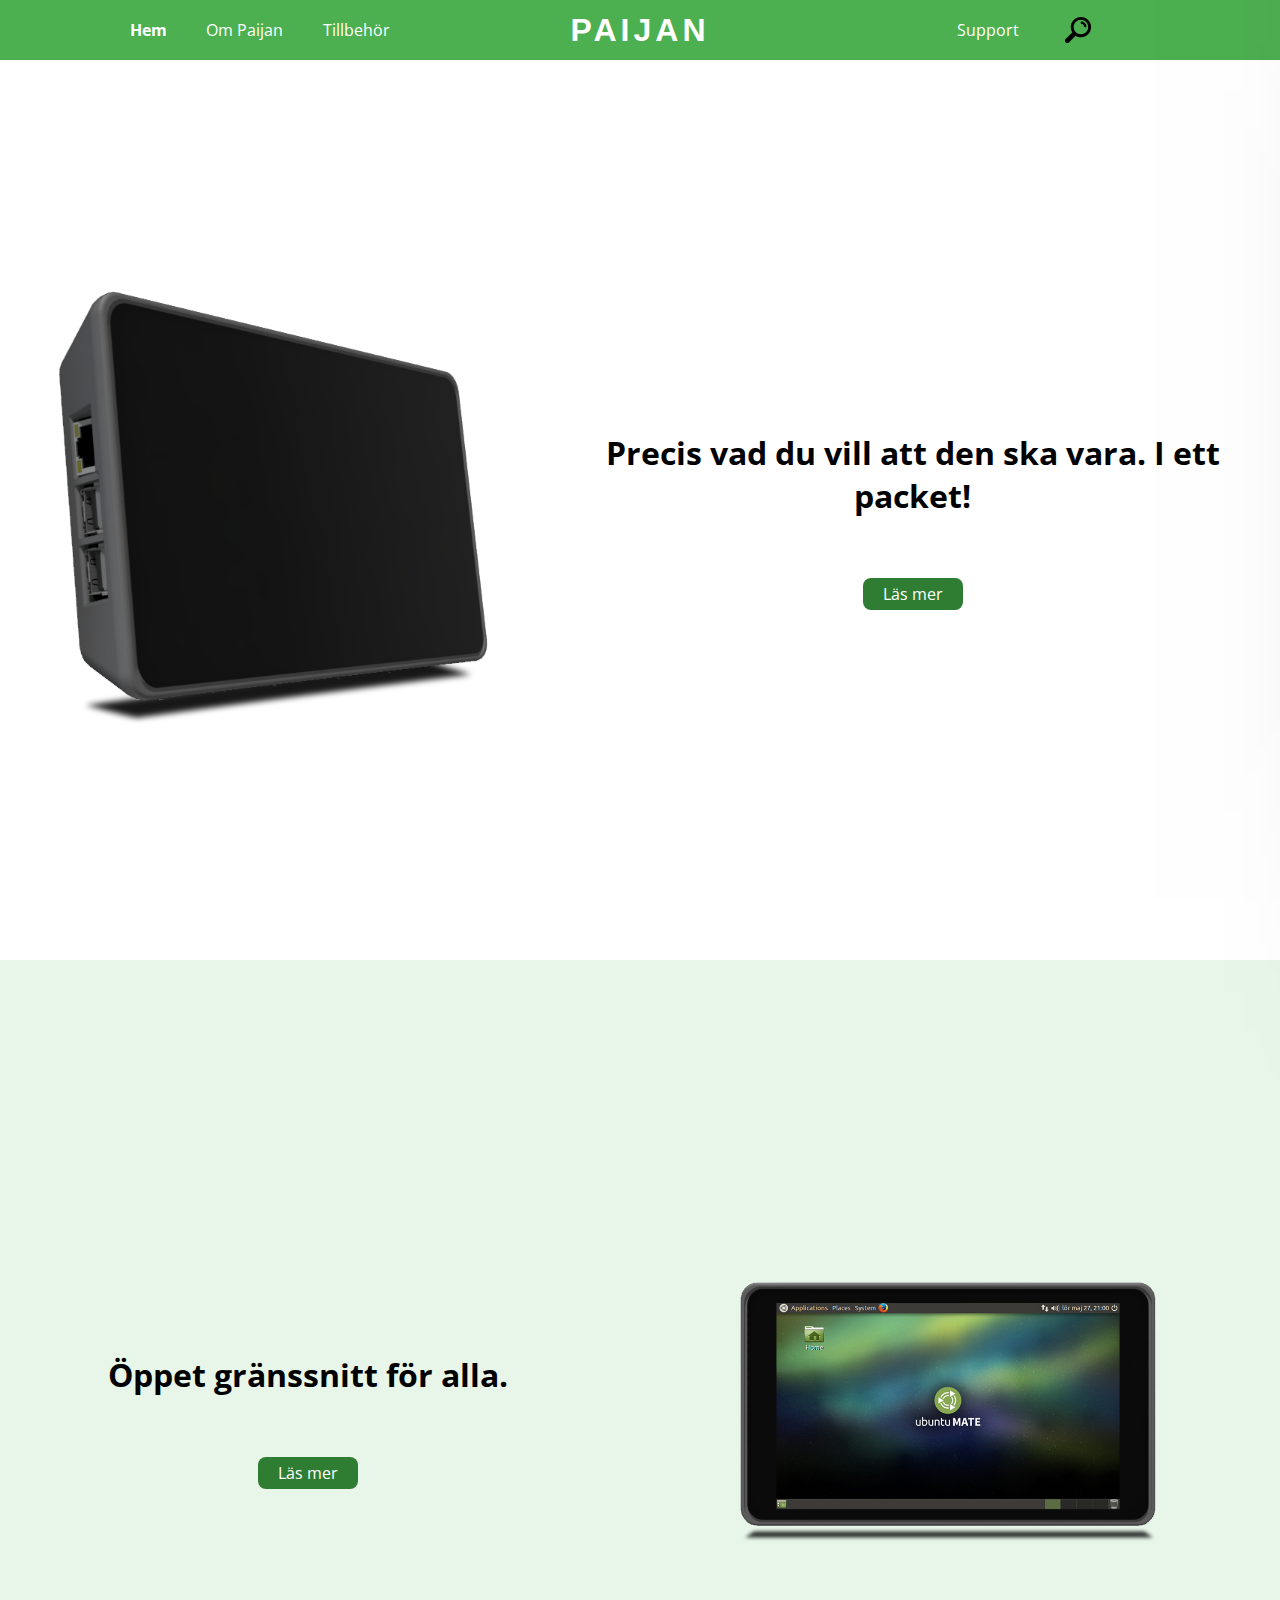
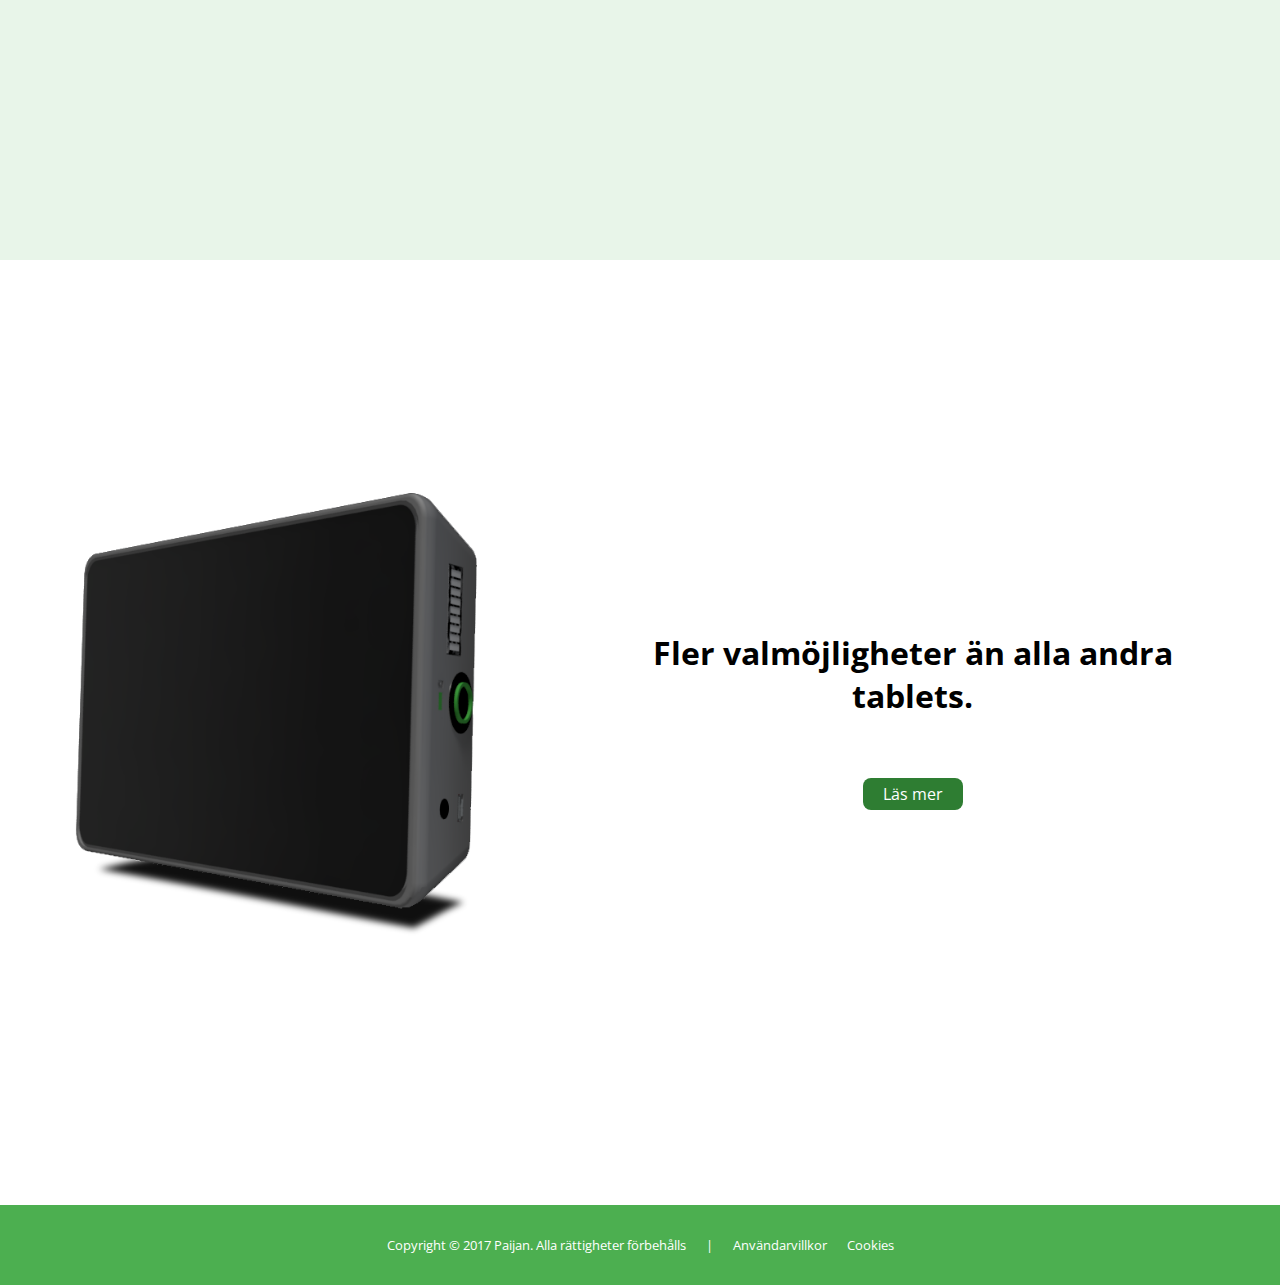
==== commit 0da74096: "Klar med koden! Lade till en min för javascripten." ====
--- a/index.html
+++ b/index.html
@@ -8,32 +8,36 @@
         <link href="https://fonts.googleapis.com/css?family=Open+Sans" rel="stylesheet">
         <link rel="icon" type="image/png" href="images/favicon.png" sizes="32x32">
     </head>
-    <script src="js/about-paijan.js"></script>
     <body>
+
+        <div id="info_msg">
+            <div id="info_msg_bg">
+                <p id="info_msg_text"></p>
+                <input type="button" class="button-action" onclick="close_msg_box()" value="Ok" >
+            </div>
+        </div>
+
         <nav id="desktop_nav">
             <div id="left_nav">
-                <div class="nav_wrapper">
+                <div class="nav_wrapper_left">
                     <p onclick="loadPage('home', this)" class="nav_title" id="nav_title_home">Hem</p>
                     <p onclick="loadPage('about-paijan', this)" class="nav_title" id="nav_title_about-paijan">Om Paijan</p>
                     <p onclick="loadPage('accessories', this)" class="nav_title" id="nav_title_accessories">Tillbehör</p>
                 </div>
             </div>
             <div onclick="loadPage('home', document.getElementById('nav_title_home'))" id="center_nav">
-                <!--<img src="images/logga_white.png" alt="">-->
                 <p class="logga_text" id="desktop_nav_logga">PAIJAN</p>
             </div>
             <div id="right_nav">
-                <div class="nav_wrapper">
+                <div class="nav_wrapper_right">
                     <p onclick="loadPage('support', this)" class="nav_title" id="nav_title_support">Support</p>
-                    <p onclick="loadPage('faq', this)" class="nav_title" id="nav_title_faq">Vanliga Frågor</p>
-                    <img src="icons/search.svg" alt="">
+                    <img src="icons/search.svg" alt="" onclick="msg('Sorry! Denna funktion är ännu inte implementerad.')">
                 </div>
             </div>
         </nav>
 
         <nav id="mobile_nav">
             <div id="left_M_nav">
-                <!--<img src="images/logga.png" alt="" onclick="loadPage('home', document.getElementById('nav_title_home'))">-->
                 <p class="logga_text" id="mobile_nav_logga">PAIJAN</p>
             </div>
             <div id="right_M_nav">
@@ -42,7 +46,6 @@
         </nav>
 
         <menu id="mobile_menu">
-            <!--<img src="images/logga.png" alt="">-->
             <p class="logga_text" id="mobile_menu_logga">PAIJAN</p>
 
             <div id="mobile_links">
@@ -50,7 +53,6 @@
                 <p onclick="loadPage('about-paijan', this); close_mobile_menu()" class="nav_title" id="mobile_nav_title_about-paijan">Om Paijan</p>
                 <p onclick="loadPage('accessories', this); close_mobile_menu()" class="nav_title" id="mobile_nav_title_accessories">Tillbehör</p>
                 <p onclick="loadPage('support', this); close_mobile_menu()" class="nav_title" id="mobile_nav_title_support">Support</p>
-                <p onclick="loadPage('faq', this); close_mobile_menu()" class="nav_title" id="mobile_nav_title_faq">Vanliga Frågor</p>
             </div>
         </menu>
 
@@ -73,6 +75,5 @@
             <p>Cookies</p>
         </footer>
     </body>
-    <script src="js/index.js"></script>
-    <script src="js/lib.js"></script>
+    <script src="js/index.min.js"></script>
 </html>--- a/css/index.css
+++ b/css/index.css
@@ -51,13 +51,22 @@
   #desktop_nav #left_nav, #desktop_nav #right_nav {
     width: 100%;
     height: 100%; }
-  #desktop_nav .nav_wrapper {
+  #desktop_nav .nav_wrapper_left {
     width: 100%;
     max-width: 300px;
     display: flex;
     flex-direction: row;
     justify-content: space-around;
     align-items: center; }
+  #desktop_nav .nav_wrapper_right {
+    width: 100%;
+    max-width: 180px;
+    display: flex;
+    flex-direction: row;
+    justify-content: space-around;
+    align-items: center; }
+    #desktop_nav .nav_wrapper_right img:hover {
+      cursor: pointer; }
   #desktop_nav #left_nav {
     display: flex;
     flex-direction: row;
@@ -89,7 +98,7 @@
 #mobile_menu {
   display: flex;
   flex-direction: column;
-  background-color: #E8F5E9;
+  background-color: #4caf50;
   width: 100vw;
   height: 100vh;
   position: fixed;
@@ -100,14 +109,11 @@
   padding: 0;
   box-shadow: 0 0 20vw black;
   align-items: center; }
-  #mobile_menu img {
-    width: 200px;
-    height: 40px;
-    margin-top: 10vh; }
   #mobile_menu #mobile_menu_logga {
     margin-top: 15vh;
     margin-bottom: 0;
-    font-size: 3em; }
+    font-size: 3em;
+    color: white; }
   #mobile_menu #mobile_links {
     margin-top: 10vh;
     display: flex;
@@ -118,7 +124,8 @@
       font-size: 1.4em;
       font-family: "Open Sans", sans-serif;
       margin: 0;
-      padding: 5px; }
+      padding: 5px;
+      color: white; }
 
 .mobile_menu_animate_in {
   animation-duration: 0.7s;
@@ -282,27 +289,129 @@
     opacity: 1; }
   to {
     opacity: 0; } }
+.button-read_more {
+  border: none;
+  background-color: #2E7D32;
+  font-family: "Open Sans", sans-serif;
+  font-size: 1em;
+  border-radius: 8px;
+  padding: 5px 20px 5px 20px;
+  color: white;
+  margin-top: 40px; }
+  .button-read_more:hover {
+    cursor: pointer; }
+
+.button-action {
+  border: none;
+  background-color: #2E7D32;
+  font-family: "Open Sans", sans-serif;
+  font-size: 1em;
+  padding: 5px 20px 5px 20px;
+  color: white;
+  margin-top: 20px; }
+  .button-action:hover {
+    cursor: pointer; }
+
 #loaded_page {
   margin-top: 60px;
   display: flex;
   flex-direction: column; }
+  #loaded_page #accessories {
+    display: flex;
+    flex-direction: column;
+    align-items: center;
+    width: 100vw;
+    font-family: "Open Sans", sans-serif; }
+    #loaded_page #accessories #accessories_info_text {
+      margin: 0 5vh 30px 5vh; }
+    #loaded_page #accessories .accessories_read_more_button {
+      margin-top: auto;
+      margin-bottom: auto; }
+      @media screen and (max-width: 799px) {
+        #loaded_page #accessories .accessories_read_more_button {
+          margin-top: 20px;
+          margin-bottom: 20px; } }
+    #loaded_page #accessories #paijan_headphones_image {
+      background: url("../images/headphones.bmp") no-repeat center center;
+      background-size: cover; }
+    #loaded_page #accessories #wireless_charger_image {
+      background: url("../images/wireless_charger.jpg") no-repeat center center;
+      background-size: cover; }
+    #loaded_page #accessories .product_image {
+      width: 50%; }
+      @media screen and (max-width: 799px) {
+        #loaded_page #accessories .product_image {
+          flex-direction: column;
+          width: 100%;
+          min-height: 250px;
+          height: 50%; } }
+    #loaded_page #accessories .product_info {
+      width: 50%;
+      background-color: #E8F5E9;
+      display: flex;
+      flex-direction: column;
+      align-items: center; }
+      @media screen and (max-width: 799px) {
+        #loaded_page #accessories .product_info {
+          flex-direction: column;
+          width: 100%;
+          height: 50%; } }
+      #loaded_page #accessories .product_info div {
+        width: 90%; }
+    #loaded_page #accessories #sound_devices, #loaded_page #accessories #charging_devices {
+      display: flex;
+      flex-direction: column;
+      width: 80vw; }
+      #loaded_page #accessories #sound_devices #paijan_headphones, #loaded_page #accessories #sound_devices #wireless_charger, #loaded_page #accessories #charging_devices #paijan_headphones, #loaded_page #accessories #charging_devices #wireless_charger {
+        display: flex;
+        flex-direction: row;
+        min-height: 350px; }
+        @media screen and (max-width: 799px) {
+          #loaded_page #accessories #sound_devices #paijan_headphones, #loaded_page #accessories #sound_devices #wireless_charger, #loaded_page #accessories #charging_devices #paijan_headphones, #loaded_page #accessories #charging_devices #wireless_charger {
+            flex-direction: column;
+            min-height: 500px; } }
+  #loaded_page #support_div {
+    margin-top: 20px;
+    display: flex;
+    flex-direction: column;
+    align-items: center;
+    width: 100vw; }
+    #loaded_page #support_div div {
+      font-family: "Open Sans", sans-serif;
+      width: 70vw;
+      background-color: #E8F5E9;
+      padding: 20px; }
+      #loaded_page #support_div div h1 {
+        margin: 0; }
+  #loaded_page #about_paijan {
+    display: flex;
+    flex-direction: column;
+    align-items: center;
+    font-family: "Open Sans", sans-serif;
+    font-size: 1em;
+    margin-top: calc(80vh - 60px); }
   #loaded_page #bildspel_on_paijan #bild_1, #loaded_page #bildspel_on_paijan #bild_2, #loaded_page #bildspel_on_paijan #bild_3, #loaded_page #bildspel_on_paijan #bild_4 {
     width: 100vw;
-    height: calc(50vh - 60px);
+    height: calc(80vh - 60px);
     position: absolute;
     top: 60px;
     left: 0;
-    opacity: 0; }
+    opacity: 0;
+    background-size: cover; }
   #loaded_page #bildspel_on_paijan #bild_1 {
-    background-color: red;
     z-index: 11;
-    opacity: 1; }
+    opacity: 1;
+    background: url("../images/slideshow_1.jpg") no-repeat center center;
+    background-size: cover; }
   #loaded_page #bildspel_on_paijan #bild_2 {
-    background-color: blue; }
+    background: url("../images/slideshow_2.jpg") no-repeat center center;
+    background-size: cover; }
   #loaded_page #bildspel_on_paijan #bild_3 {
-    background-color: green; }
+    background: url("../images/slideshow_3.jpg") no-repeat center center;
+    background-size: cover; }
   #loaded_page #bildspel_on_paijan #bild_4 {
-    background-color: yellow; }
+    background: url("../images/slideshow_4.bmp") no-repeat center center;
+    background-size: cover; }
   #loaded_page .slideshow_fadeout {
     animation-duration: 0.5s;
     animation-name: slideshowfadeout;
@@ -312,6 +421,77 @@
     opacity: 1; }
   to {
     opacity: 0; } }
+  #loaded_page #big_title {
+    letter-spacing: 6px;
+    font-size: 3.6em; }
+  #loaded_page #information {
+    display: flex;
+    flex-direction: row;
+    width: 90vw;
+    margin-bottom: 15vh; }
+    @media screen and (max-width: 799px) {
+      #loaded_page #information {
+        flex-direction: column;
+        align-items: center; } }
+    #loaded_page #information #info_text {
+      width: 50%;
+      height: 100%;
+      display: flex;
+      flex-direction: column;
+      justify-content: center;
+      align-items: center;
+      text-align: center; }
+      @media screen and (max-width: 799px) {
+        #loaded_page #information #info_text {
+          width: 100%; } }
+    #loaded_page #information #info_image {
+      width: 50%;
+      background-color: transparent;
+      display: flex;
+      flex-direction: column;
+      align-items: center;
+      justify-content: center; }
+      @media screen and (max-width: 799px) {
+        #loaded_page #information #info_image {
+          width: 80%; } }
+      #loaded_page #information #info_image img {
+        width: 100%; }
+  #loaded_page #comparison {
+    width: 95vw; }
+    #loaded_page #comparison #comp_images {
+      width: 100%;
+      display: flex;
+      flex-direction: row;
+      justify-content: space-around;
+      align-items: center; }
+      #loaded_page #comparison #comp_images .comp_image {
+        width: 45%; }
+        #loaded_page #comparison #comp_images .comp_image img {
+          width: 90%; }
+    #loaded_page #comparison #comp_table {
+      display: flex;
+      flex-direction: column;
+      align-items: center;
+      width: 100%; }
+      #loaded_page #comparison #comp_table table {
+        width: 80%; }
+        #loaded_page #comparison #comp_table table th {
+          font-weight: bold; }
+          #loaded_page #comparison #comp_table table th p {
+            margin: 5px 0 5px 0; }
+        #loaded_page #comparison #comp_table table td {
+          width: 33%;
+          text-align: center; }
+          #loaded_page #comparison #comp_table table td p {
+            margin: 5px 0 5px 0; }
+        @media screen and (max-width: 799px) {
+          #loaded_page #comparison #comp_table table {
+            width: 100%; } }
+      #loaded_page #comparison #comp_table #comp_small_text {
+        margin-top: 30px; }
+        #loaded_page #comparison #comp_table #comp_small_text p {
+          margin: 0;
+          font-size: 0.5em; }
   #loaded_page #error_main {
     font-family: "Open Sans", sans-serif;
     font-size: 1em;
@@ -380,6 +560,29 @@
     #loaded_page #display_1, #loaded_page #display_3 {
       flex-direction: column-reverse; } }
 
+#info_msg {
+  position: fixed;
+  left: 0;
+  top: 0;
+  width: 100vw;
+  height: 100vh;
+  background-color: rgba(255, 255, 255, 0.5);
+  z-index: 1000;
+  display: none;
+  flex-direction: column;
+  justify-content: center;
+  align-items: center;
+  font-family: "Open Sans", sans-serif; }
+  #info_msg #info_msg_bg {
+    background-color: #4caf50;
+    padding: 30px;
+    border-radius: 30px;
+    width: 70vw;
+    max-width: 400px;
+    color: white;
+    text-align: center;
+    box-shadow: 0 0 20px 0 black; }
+
 footer {
   display: flex;
   flex-direction: row;
@@ -390,13 +593,19 @@
   width: 100vw;
   background-color: #4caf50;
   height: 80px;
-  font-family: "Open Sans", sans-serif; }
+  font-family: "Open Sans", sans-serif;
+  margin-top: 5vh;
+  color: white; }
   @media screen and (max-width: 799px) {
     footer {
       font-size: 0.7em;
-      height: 50px; } }
+      height: 100px;
+      flex-direction: column; } }
   footer p {
     font-size: 0.8em;
     margin: 0 10px 0 10px; }
+    @media screen and (max-width: 799px) {
+      footer p {
+        margin: 5px 0 5px 0; } }
 
 /*# sourceMappingURL=index.css.map */
